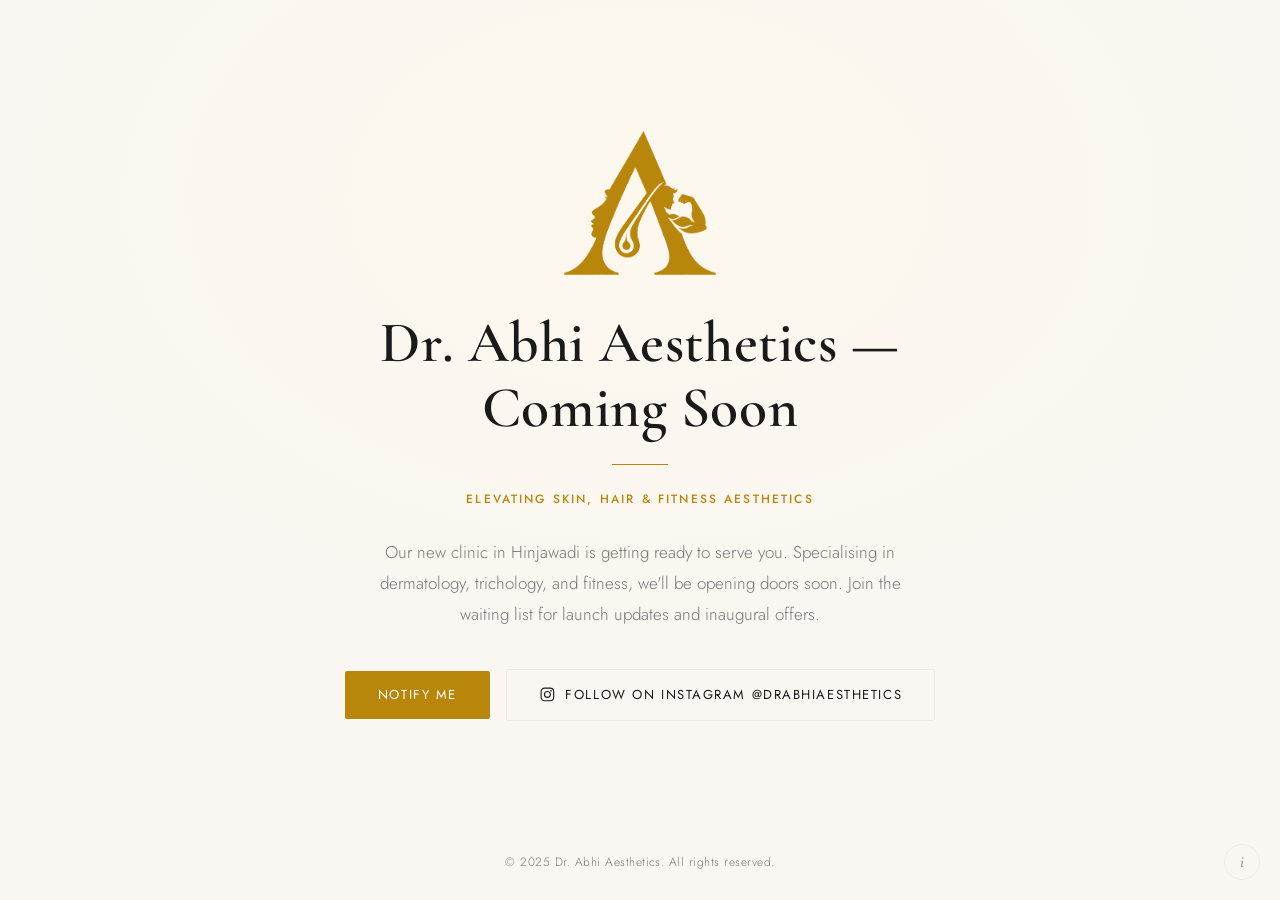
==== coming-soon/index.html @ edf966ba "feat: Coming soon page v1 — Dr. Abhi Aesthetics - Hero section with headline, subheading, main copy " ====
<!DOCTYPE html>
<html lang="en">
<head>
<meta charset="UTF-8">
<meta name="viewport" content="width=device-width, initial-scale=1">
<title>Dr. Abhi Aesthetics — Coming Soon | Skin, Hair &amp; Fitness, Hinjawadi</title>
<meta name="description" content="Dr. Abhi Aesthetics is opening soon in Hinjawadi, Pune. Specialising in dermatology, trichology and fitness. Join the waiting list for launch updates and inaugural offers.">
<meta name="theme-color" content="#FAF7F2">
<meta property="og:type" content="website">
<meta property="og:title" content="Dr. Abhi Aesthetics — Coming Soon">
<meta property="og:description" content="Elevating Skin, Hair &amp; Fitness Aesthetics. Opening soon in Hinjawadi, Pune.">
<meta property="og:image" content="assets/apple-touch-icon.png">
<link rel="icon" type="image/png" sizes="32x32" href="assets/favicon-32.png">
<link rel="apple-touch-icon" href="assets/apple-touch-icon.png">
<link rel="preconnect" href="https://fonts.googleapis.com">
<link rel="preconnect" href="https://fonts.gstatic.com" crossorigin>
<link rel="stylesheet" href="https://fonts.googleapis.com/css2?family=Cormorant+Garamond:wght@400;600&family=Jost:wght@300;400;500&display=swap">
<link rel="stylesheet" href="style.css">
</head>
<body>

<main class="hero">
  <div class="hero__inner">
    <img class="hero__mark" src="assets/logo.png" alt="Dr. Abhi Aesthetics" width="379" height="360" fetchpriority="high">

    <h1 class="hero__title">Dr. Abhi Aesthetics&nbsp;— Coming Soon</h1>

    <hr class="hero__divider">

    <p class="hero__tagline">Elevating Skin, Hair &amp; Fitness Aesthetics</p>

    <p class="hero__intro">Our new clinic in Hinjawadi is getting ready to serve you. Specialising in dermatology, trichology, and fitness, we'll be opening doors soon. Join the waiting list for launch updates and inaugural offers.</p>

    <div class="hero__actions">
      <button type="button" class="action action--primary" data-opens="signup-dialog">Notify Me</button>
      <a class="action action--secondary" href="https://www.instagram.com/drabhiaesthetics/" target="_blank" rel="noopener noreferrer">
        <svg class="action__icon" viewBox="0 0 24 24" aria-hidden="true" focusable="false">
          <rect x="3" y="3" width="18" height="18" rx="5"/>
          <circle cx="12" cy="12" r="4.2"/>
          <circle cx="17.2" cy="6.8" r="1.2" class="action__icon-dot"/>
        </svg>
        <span>Follow on Instagram @drabhiaesthetics</span>
      </a>
    </div>
  </div>
</main>

<footer class="site-footer">
  <p>&copy; 2025 Dr. Abhi Aesthetics. All rights reserved.</p>
</footer>

<button type="button" class="legal-toggle" data-opens="legal-dialog" aria-label="Legal and privacy information">
  <span aria-hidden="true">i</span>
</button>

<dialog class="dialog" id="signup-dialog" aria-labelledby="signup-heading">
  <div class="dialog__panel">
    <button type="button" class="dialog__close" data-closes aria-label="Close">
      <svg viewBox="0 0 24 24" aria-hidden="true" focusable="false"><path d="M6 6l12 12M18 6L6 18"/></svg>
    </button>

    <div class="dialog__body" id="signup-body">
      <h2 class="dialog__heading" id="signup-heading">Join the waiting list</h2>
      <p class="dialog__note">Be first to hear when we open, and get our inaugural offers.</p>

      <form class="signup" id="signup-form">
        <div class="field">
          <label class="field__label" for="signup-name">Name</label>
          <input class="field__input" type="text" id="signup-name" name="name" autocomplete="name" required>
        </div>

        <div class="field">
          <label class="field__label" for="signup-email">Email</label>
          <input class="field__input" type="email" id="signup-email" name="email" autocomplete="email" required>
        </div>

        <label class="consent" for="signup-consent">
          <input type="checkbox" id="signup-consent" name="consent">
          <span>I agree to receive occasional updates and offers. Unsubscribe anytime.</span>
        </label>

        <button type="submit" class="action action--primary action--block">Notify Me</button>
      </form>
    </div>

    <div class="dialog__body confirmation" id="signup-confirmation" hidden>
      <svg class="confirmation__mark" viewBox="0 0 48 48" aria-hidden="true" focusable="false">
        <circle cx="24" cy="24" r="21"/>
        <path d="M15 24.5l6.5 6.5L33 19"/>
      </svg>
      <h2 class="dialog__heading">Thank you</h2>
      <p class="dialog__note">You're on the waiting list. We'll email you as soon as we open our doors in Hinjawadi.</p>
      <button type="button" class="action action--secondary action--block" data-closes>Close</button>
    </div>
  </div>
</dialog>

<dialog class="dialog" id="legal-dialog" aria-labelledby="legal-heading">
  <div class="dialog__panel">
    <button type="button" class="dialog__close" data-closes aria-label="Close">
      <svg viewBox="0 0 24 24" aria-hidden="true" focusable="false"><path d="M6 6l12 12M18 6L6 18"/></svg>
    </button>
    <div class="dialog__body">
      <h2 class="dialog__heading" id="legal-heading">Disclaimer</h2>
      <p class="dialog__note">This site is protected by reCAPTCHA and the Google <a href="https://policies.google.com/privacy" target="_blank" rel="noopener noreferrer">Privacy Policy</a> and <a href="https://policies.google.com/terms" target="_blank" rel="noopener noreferrer">Terms of Service</a> apply.</p>
    </div>
  </div>
</dialog>

<script src="script.js"></script>
</body>
</html>
---- coming-soon/style.css ----
:root {
  --gold: #B8860B;
  --gold-light: #FDF8EE;
  --cream: #FAF7F2;
  --grey-dark: #1A1A1A;
  --grey-medium: #777777;
  --grey-light: #F0EBE1;
  --white: #FFFFFF;

  --font-display: 'Cormorant Garamond', Georgia, serif;
  --font-text: 'Jost', 'Helvetica Neue', Arial, sans-serif;

  --ease: 0.3s ease;
  --shadow-lifted: 0 18px 48px rgba(26, 26, 26, 0.12);
}

*,
*::before,
*::after {
  box-sizing: border-box;
}

html {
  scroll-behavior: smooth;
  -webkit-text-size-adjust: 100%;
}

body {
  margin: 0;
  min-height: 100vh;
  min-height: 100dvh;
  display: flex;
  flex-direction: column;
  background-color: var(--cream);
  background-image: radial-gradient(60rem 40rem at 50% 22%, var(--gold-light) 0%, rgba(253, 248, 238, 0) 70%);
  color: var(--grey-medium);
  font-family: var(--font-text);
  font-weight: 300;
  line-height: 1.7;
  -webkit-font-smoothing: antialiased;
}

img {
  max-width: 100%;
  height: auto;
  display: block;
}

/* Hero */

.hero {
  flex: 1;
  display: flex;
  align-items: center;
  justify-content: center;
  padding: 3.5rem 1.5rem 2rem;
}

.hero__inner {
  width: 100%;
  max-width: 40rem;
  text-align: center;
  display: flex;
  flex-direction: column;
  align-items: center;
}

.hero__mark {
  width: auto;
  height: 6.5rem;
  margin-bottom: 2rem;
}

.hero__title {
  margin: 0;
  font-family: var(--font-display);
  font-weight: 600;
  font-size: clamp(2.1rem, 7.5vw, 3.6rem);
  line-height: 1.12;
  letter-spacing: 0.01em;
  color: var(--grey-dark);
  text-wrap: balance;
}

.hero__divider {
  width: 3.5rem;
  height: 0;
  margin: 1.5rem 0;
  border: 0;
  border-top: 1px solid var(--gold);
}

.hero__tagline {
  margin: 0;
  font-size: 0.75rem;
  font-weight: 500;
  letter-spacing: 0.18em;
  text-transform: uppercase;
  color: var(--gold);
}

.hero__intro {
  margin: 1.75rem 0 0;
  max-width: 34rem;
  font-size: clamp(0.95rem, 2.6vw, 1.0625rem);
  line-height: 1.8;
  text-wrap: pretty;
}

.hero__actions {
  margin-top: 2.5rem;
  width: 100%;
  display: flex;
  flex-direction: column;
  align-items: center;
  gap: 0.875rem;
}

/* Actions */

.action {
  display: inline-flex;
  align-items: center;
  justify-content: center;
  gap: 0.6rem;
  min-height: 48px;
  padding: 0.85rem 2rem;
  border: 1px solid transparent;
  border-radius: 2px;
  font-family: var(--font-text);
  font-size: 0.8125rem;
  font-weight: 400;
  letter-spacing: 0.12em;
  text-transform: uppercase;
  text-decoration: none;
  text-align: center;
  cursor: pointer;
  transition: background-color var(--ease), border-color var(--ease), color var(--ease), transform var(--ease), box-shadow var(--ease);
}

.action--primary {
  background-color: var(--gold);
  border-color: var(--gold);
  color: var(--white);
}

.action--primary:hover,
.action--primary:focus-visible {
  background-color: var(--grey-dark);
  border-color: var(--grey-dark);
  transform: translateY(-2px);
  box-shadow: var(--shadow-lifted);
}

.action--secondary {
  background-color: transparent;
  border-color: var(--grey-light);
  color: var(--grey-dark);
}

.action--secondary:hover,
.action--secondary:focus-visible {
  border-color: var(--gold);
  color: var(--gold);
}

.action--block {
  width: 100%;
}

.action__icon {
  width: 1.05rem;
  height: 1.05rem;
  flex-shrink: 0;
  fill: none;
  stroke: currentColor;
  stroke-width: 1.6;
}

.action__icon-dot {
  fill: currentColor;
  stroke: none;
}

/* Footer */

.site-footer {
  padding: 1.5rem 3.5rem 1.75rem;
  text-align: center;
}

.site-footer p {
  margin: 0;
  font-size: 0.75rem;
  letter-spacing: 0.04em;
  color: var(--grey-medium);
}

/* Legal toggle */

.legal-toggle {
  position: fixed;
  right: 1.25rem;
  bottom: 1.25rem;
  width: 2.25rem;
  height: 2.25rem;
  display: flex;
  align-items: center;
  justify-content: center;
  padding: 0;
  background-color: transparent;
  border: 1px solid var(--grey-light);
  border-radius: 50%;
  color: var(--grey-medium);
  font-family: var(--font-display);
  font-size: 1rem;
  font-style: italic;
  line-height: 1;
  cursor: pointer;
  transition: border-color var(--ease), color var(--ease);
}

.legal-toggle:hover,
.legal-toggle:focus-visible {
  border-color: var(--gold);
  color: var(--gold);
}

/* Dialogs */

.dialog {
  width: min(28rem, calc(100vw - 2rem));
  padding: 0;
  border: 0;
  border-radius: 4px;
  background-color: transparent;
  color: var(--grey-medium);
}

.dialog::backdrop {
  background-color: rgba(26, 26, 26, 0.45);
  backdrop-filter: blur(2px);
}

.dialog__panel {
  position: relative;
  padding: 2.75rem 2rem 2.25rem;
  background-color: var(--white);
  border-top: 2px solid var(--gold);
  border-radius: 4px;
  box-shadow: var(--shadow-lifted);
}

.dialog__close {
  position: absolute;
  top: 0.5rem;
  right: 0.5rem;
  width: 44px;
  height: 44px;
  display: flex;
  align-items: center;
  justify-content: center;
  padding: 0;
  background: none;
  border: 0;
  color: var(--grey-medium);
  cursor: pointer;
  transition: color var(--ease);
}

.dialog__close:hover,
.dialog__close:focus-visible {
  color: var(--gold);
}

.dialog__close svg {
  width: 1rem;
  height: 1rem;
  fill: none;
  stroke: currentColor;
  stroke-width: 1.5;
  stroke-linecap: round;
}

.dialog__body {
  text-align: center;
}

.dialog__heading {
  margin: 0;
  font-family: var(--font-display);
  font-weight: 600;
  font-size: 1.75rem;
  line-height: 1.2;
  color: var(--grey-dark);
}

.dialog__note {
  margin: 0.625rem 0 0;
  font-size: 0.875rem;
  line-height: 1.7;
}

.dialog__note a {
  color: var(--gold);
  text-decoration: none;
  border-bottom: 1px solid transparent;
  transition: border-color var(--ease);
}

.dialog__note a:hover,
.dialog__note a:focus-visible {
  border-bottom-color: var(--gold);
}

/* Signup form */

.signup {
  margin-top: 1.75rem;
  display: flex;
  flex-direction: column;
  gap: 1rem;
  text-align: left;
}

.field {
  display: flex;
  flex-direction: column;
  gap: 0.4rem;
}

.field__label {
  font-size: 0.6875rem;
  font-weight: 500;
  letter-spacing: 0.14em;
  text-transform: uppercase;
  color: var(--grey-medium);
}

.field__input {
  width: 100%;
  min-height: 48px;
  padding: 0.75rem 0.9rem;
  background-color: var(--cream);
  border: 1px solid var(--grey-light);
  border-radius: 2px;
  font-family: var(--font-text);
  font-size: 1rem;
  font-weight: 300;
  color: var(--grey-dark);
  transition: border-color var(--ease);
}

.field__input:focus {
  outline: none;
  border-color: var(--gold);
}

.field__input:user-invalid {
  border-color: #B3261E;
}

.consent {
  display: flex;
  align-items: flex-start;
  gap: 0.625rem;
  font-size: 0.75rem;
  line-height: 1.6;
  color: var(--grey-medium);
  cursor: pointer;
}

.consent input {
  flex-shrink: 0;
  width: 1rem;
  height: 1rem;
  margin: 0.2rem 0 0;
  accent-color: var(--gold);
  cursor: pointer;
}

/* Confirmation */

.confirmation__mark {
  width: 2.75rem;
  height: 2.75rem;
  margin: 0 auto 1rem;
  fill: none;
  stroke: var(--gold);
  stroke-width: 1.5;
  stroke-linecap: round;
  stroke-linejoin: round;
}

.confirmation .action {
  margin-top: 1.75rem;
}

/* Motion */

@keyframes rise {
  from {
    opacity: 0;
    transform: translateY(14px);
  }
  to {
    opacity: 1;
    transform: none;
  }
}

.hero__inner > * {
  animation: rise 0.7s ease backwards;
}

.hero__mark { animation-delay: 0.05s; }
.hero__title { animation-delay: 0.15s; }
.hero__divider { animation-delay: 0.25s; }
.hero__tagline { animation-delay: 0.3s; }
.hero__intro { animation-delay: 0.38s; }
.hero__actions { animation-delay: 0.46s; }

.dialog[open] .dialog__panel {
  animation: rise 0.28s ease;
}

@media (prefers-reduced-motion: reduce) {
  html {
    scroll-behavior: auto;
  }

  *,
  *::before,
  *::after {
    animation-duration: 0.01ms !important;
    animation-iteration-count: 1 !important;
    transition-duration: 0.01ms !important;
  }

  .action:hover {
    transform: none;
  }
}

/* Larger screens */

@media (min-width: 40rem) {
  .hero {
    padding: 4rem 2rem 2.5rem;
  }

  .site-footer {
    padding: 1.5rem 4.5rem 1.75rem;
  }

  .hero__mark {
    height: 8rem;
    margin-bottom: 2.25rem;
  }

  .hero__actions {
    flex-direction: row;
    justify-content: center;
    flex-wrap: wrap;
    gap: 1rem;
  }
}

@media (min-width: 64rem) {
  .hero__inner {
    max-width: 44rem;
  }

  .hero__mark {
    height: 9rem;
  }
}
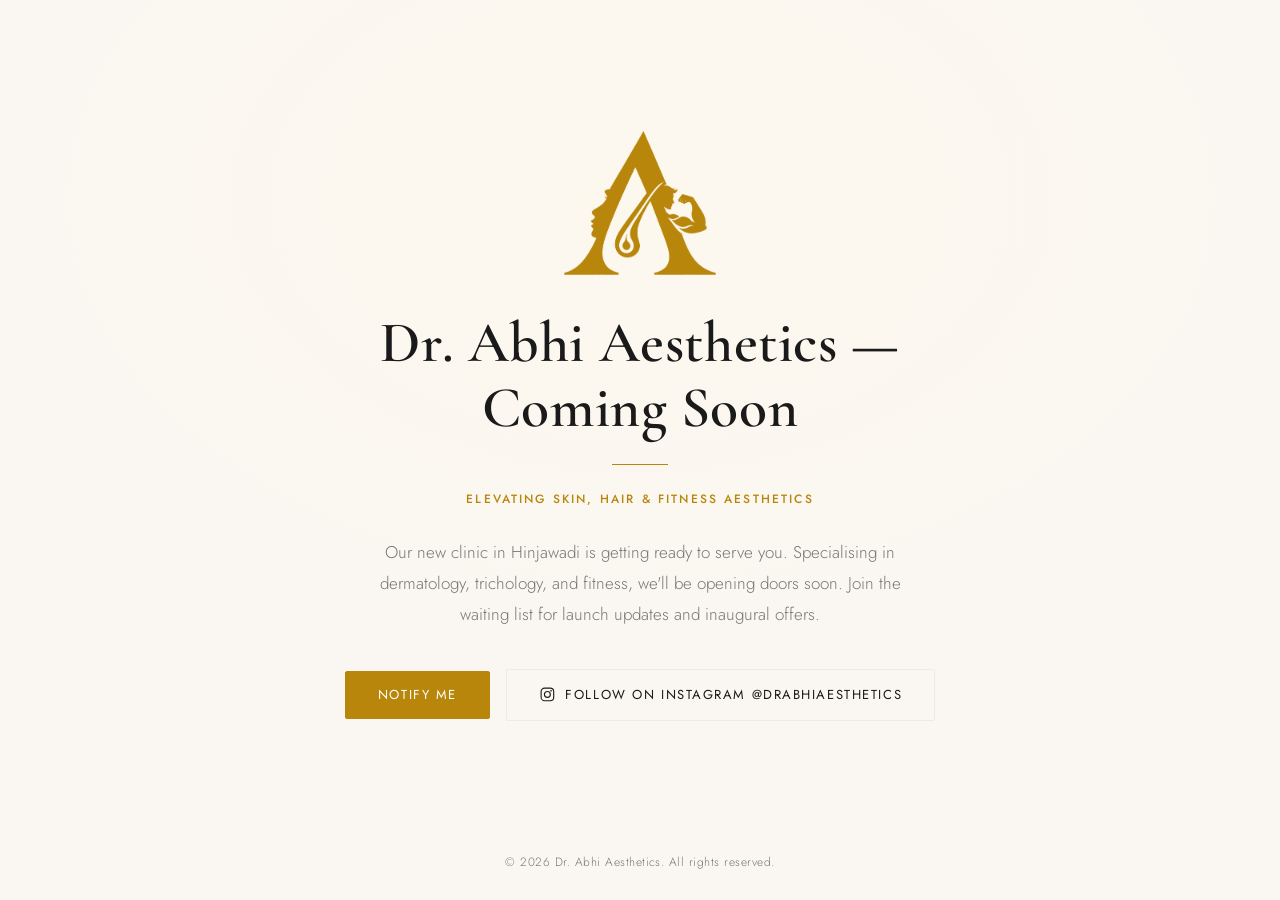
==== commit 510235d3: "fix: 2026 copyright, remove reCAPTCHA, connect Formspree mnpnbgzo - Footer year corrected to 2026 - " ====
--- a/coming-soon/index.html
+++ b/coming-soon/index.html
@@ -46,12 +46,8 @@
 </main>
 
 <footer class="site-footer">
-  <p>&copy; 2025 Dr. Abhi Aesthetics. All rights reserved.</p>
+  <p>&copy; 2026 Dr. Abhi Aesthetics. All rights reserved.</p>
 </footer>
-
-<button type="button" class="legal-toggle" data-opens="legal-dialog" aria-label="Legal and privacy information">
-  <span aria-hidden="true">i</span>
-</button>
 
 <dialog class="dialog" id="signup-dialog" aria-labelledby="signup-heading">
   <div class="dialog__panel">
@@ -79,7 +75,8 @@
           <span>I agree to receive occasional updates and offers. Unsubscribe anytime.</span>
         </label>
 
-        <button type="submit" class="action action--primary action--block">Notify Me</button>
+        <button type="submit" class="action action--primary action--block" id="signup-submit">Notify Me</button>
+        <p class="signup__error" id="signup-error" role="alert" hidden>Something went wrong. Please try again.</p>
       </form>
     </div>
 
@@ -95,18 +92,6 @@
   </div>
 </dialog>
 
-<dialog class="dialog" id="legal-dialog" aria-labelledby="legal-heading">
-  <div class="dialog__panel">
-    <button type="button" class="dialog__close" data-closes aria-label="Close">
-      <svg viewBox="0 0 24 24" aria-hidden="true" focusable="false"><path d="M6 6l12 12M18 6L6 18"/></svg>
-    </button>
-    <div class="dialog__body">
-      <h2 class="dialog__heading" id="legal-heading">Disclaimer</h2>
-      <p class="dialog__note">This site is protected by reCAPTCHA and the Google <a href="https://policies.google.com/privacy" target="_blank" rel="noopener noreferrer">Privacy Policy</a> and <a href="https://policies.google.com/terms" target="_blank" rel="noopener noreferrer">Terms of Service</a> apply.</p>
-    </div>
-  </div>
-</dialog>
-
 <script src="script.js"></script>
 </body>
 </html>
--- a/coming-soon/style.css
+++ b/coming-soon/style.css
@@ -6,6 +6,7 @@
   --grey-medium: #777777;
   --grey-light: #F0EBE1;
   --white: #FFFFFF;
+  --error: #B3261E;
 
   --font-display: 'Cormorant Garamond', Georgia, serif;
   --font-text: 'Jost', 'Helvetica Neue', Arial, sans-serif;
@@ -185,7 +186,7 @@
 /* Footer */
 
 .site-footer {
-  padding: 1.5rem 3.5rem 1.75rem;
+  padding: 1.5rem 1.5rem 1.75rem;
   text-align: center;
 }
 
@@ -194,36 +195,6 @@
   font-size: 0.75rem;
   letter-spacing: 0.04em;
   color: var(--grey-medium);
-}
-
-/* Legal toggle */
-
-.legal-toggle {
-  position: fixed;
-  right: 1.25rem;
-  bottom: 1.25rem;
-  width: 2.25rem;
-  height: 2.25rem;
-  display: flex;
-  align-items: center;
-  justify-content: center;
-  padding: 0;
-  background-color: transparent;
-  border: 1px solid var(--grey-light);
-  border-radius: 50%;
-  color: var(--grey-medium);
-  font-family: var(--font-display);
-  font-size: 1rem;
-  font-style: italic;
-  line-height: 1;
-  cursor: pointer;
-  transition: border-color var(--ease), color var(--ease);
-}
-
-.legal-toggle:hover,
-.legal-toggle:focus-visible {
-  border-color: var(--gold);
-  color: var(--gold);
 }
 
 /* Dialogs */
@@ -299,18 +270,6 @@
   margin: 0.625rem 0 0;
   font-size: 0.875rem;
   line-height: 1.7;
-}
-
-.dialog__note a {
-  color: var(--gold);
-  text-decoration: none;
-  border-bottom: 1px solid transparent;
-  transition: border-color var(--ease);
-}
-
-.dialog__note a:hover,
-.dialog__note a:focus-visible {
-  border-bottom-color: var(--gold);
 }
 
 /* Signup form */
@@ -357,7 +316,7 @@
 }
 
 .field__input:user-invalid {
-  border-color: #B3261E;
+  border-color: var(--error);
 }
 
 .consent {
@@ -377,6 +336,19 @@
   margin: 0.2rem 0 0;
   accent-color: var(--gold);
   cursor: pointer;
+}
+
+.signup__error {
+  margin: 0;
+  font-size: 0.8125rem;
+  line-height: 1.5;
+  text-align: center;
+  color: var(--error);
+}
+
+.action[aria-busy='true'] {
+  opacity: 0.7;
+  pointer-events: none;
 }
 
 /* Confirmation */
@@ -449,10 +421,6 @@
     padding: 4rem 2rem 2.5rem;
   }
 
-  .site-footer {
-    padding: 1.5rem 4.5rem 1.75rem;
-  }
-
   .hero__mark {
     height: 8rem;
     margin-bottom: 2.25rem;
